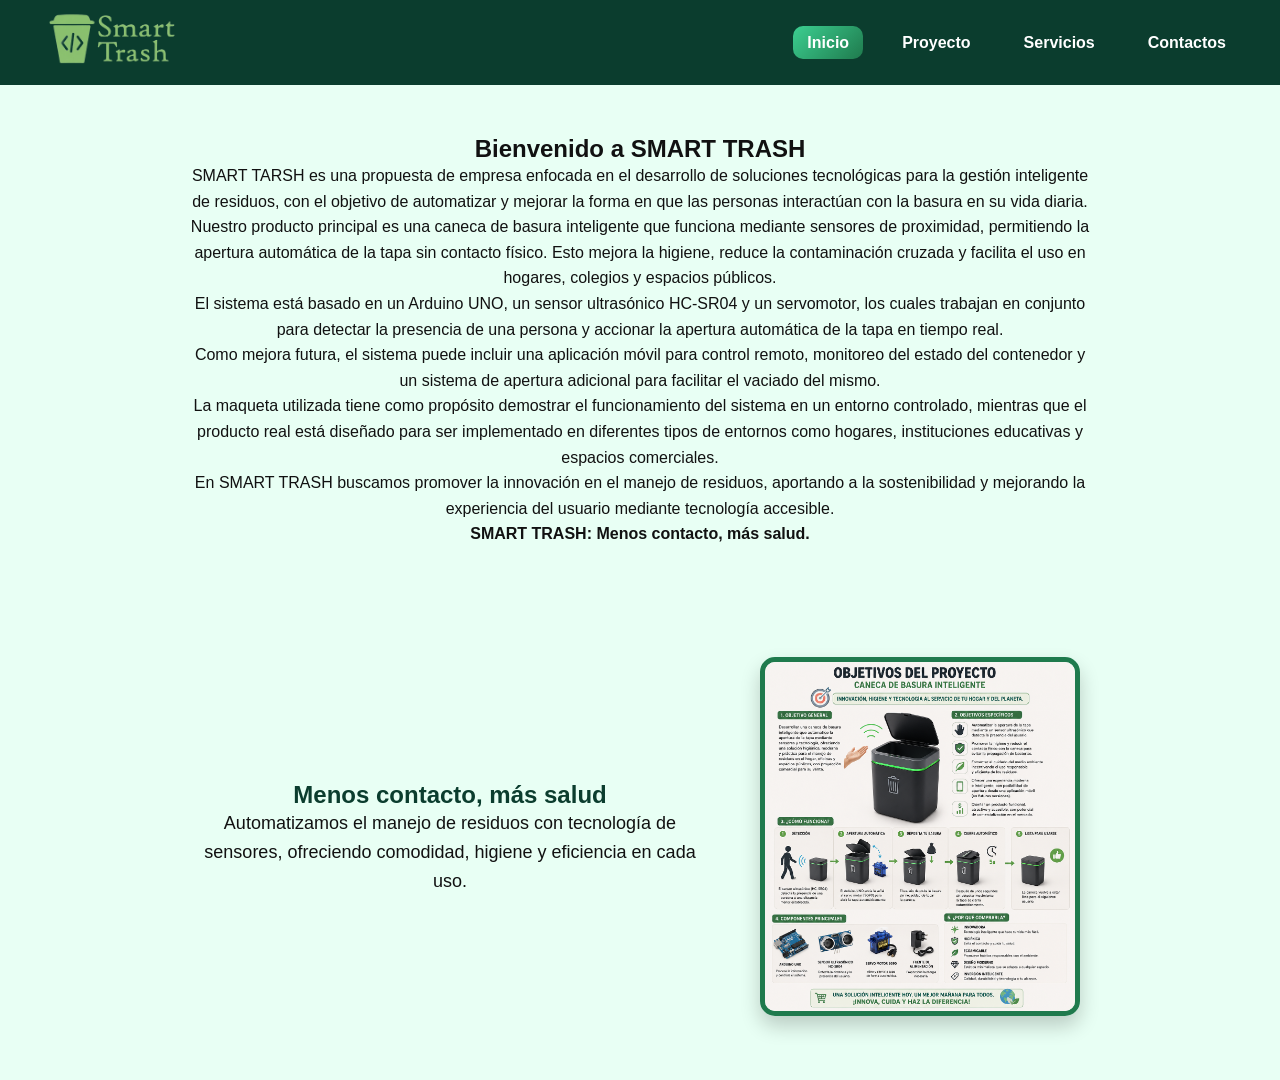
==== index.html @ df213310 "Add files via upload" ====
<!DOCTYPE html>
<html lang="es">
<head>
    <meta charset="UTF-8">
    <meta name="viewport" content="width=device-width, initial-scale=1.0">
    <title>SMART BIN SYSTEM</title>
    <link rel="stylesheet" href="style/style.css">
</head>
<body>

    <nav class="navbar">

        <div class="logo">
            <img src="img/logo s.png" alt="Logo SMART TRASH">
        </div>

        <ul class="menu">
            <li><a href="index.html" class="activo">Inicio</a></li>
            <li><a href="proyecto.html">Proyecto</a></li>
            <li><a href="servicios.html">Servicios</a></li>
            <li><a href="contactos.html">Contactos</a></li>
        </ul>

    </nav>

    <section class="bienvenida">

        <h2>Bienvenido a SMART TRASH</h2>

        <div class="contenido-bienvenida">

            <p>
                SMART TARSH es una propuesta de empresa enfocada en el desarrollo de soluciones tecnológicas
                para la gestión inteligente de residuos, con el objetivo de automatizar y mejorar la forma en que
                las personas interactúan con la basura en su vida diaria.
            </p>

            <p>
                Nuestro producto principal es una caneca de basura inteligente que funciona mediante sensores de
                proximidad, permitiendo la apertura automática de la tapa sin contacto físico. Esto mejora la
                higiene, reduce la contaminación cruzada y facilita el uso en hogares, colegios y espacios públicos.
            </p>

            <p>
                El sistema está basado en un Arduino UNO, un sensor ultrasónico HC-SR04 y un servomotor, los cuales
                trabajan en conjunto para detectar la presencia de una persona y accionar la apertura automática
                de la tapa en tiempo real.
            </p>

            <p>
                Como mejora futura, el sistema puede incluir una aplicación móvil para control remoto, monitoreo
                del estado del contenedor y un sistema de apertura adicional para facilitar el vaciado del mismo.
            </p>

            <p>
                La maqueta utilizada tiene como propósito demostrar el funcionamiento del sistema en un entorno
                controlado, mientras que el producto real está diseñado para ser implementado en diferentes tipos
                de entornos como hogares, instituciones educativas y espacios comerciales.
            </p>

            <p>
                En SMART TRASH buscamos promover la innovación en el manejo de residuos, aportando a la
                sostenibilidad y mejorando la experiencia del usuario mediante tecnología accesible.
            </p>

            <p>
                <strong class="slogan">SMART TRASH: Menos contacto, más salud.</strong>
            </p>

        </div>

    </section>

    <section class="hero">

        <div class="hero-texto">

            <h1>Menos contacto, más salud</h1>

            <p>
                Automatizamos el manejo de residuos con tecnología de sensores,
                ofreciendo comodidad, higiene y eficiencia en cada uso.
            </p>

        </div>

        <div class="hero-imagen">
            <img src="img/imagen inicio s.png" alt="Caneca inteligente" onclick="abrir(this)">
        </div>

    </section>

    <!-- MODAL (NO SE MODIFICA FUNCIONALIDAD) -->
    <div id="modal" class="modal" onclick="cerrar()">
        <img id="imgGrande">
    </div>

    <script>
        function abrir(img){
            document.getElementById("modal").style.display = "flex";
            document.getElementById("imgGrande").src = img.src;
        }

        function cerrar(){
            document.getElementById("modal").style.display = "none";
        }
    </script>

</body>
</html>
---- style/style.css ----
/* ===== RESET GENERAL ===== */
* {
    margin: 0;
    padding: 0;
    box-sizing: border-box;
    font-family: Arial, Helvetica, sans-serif;
}

/* ===== COLORES ===== */
:root {
    --verde-oscuro: #0b3d2e;
    --verde-medio: #1f7a4d;
    --verde-claro: #3ccf91;
    --verde-suave: #e8fff4;
    --blanco: #ffffff;
    --negro: #111;
}

/* ===== BODY ===== */
body {
    background-color: var(--verde-suave);
    color: var(--negro);
    padding-top: 85px; /* navbar fija */
}

/* ===== NAVBAR FIJA ===== */
.navbar {
    position: fixed;
    top: 0;
    left: 0;
    width: 100%;
    height: 85px;

    display: flex;
    justify-content: space-between;
    align-items: center;

    background: var(--verde-oscuro);
    padding: 0 40px;

    z-index: 1000;
}

/* LOGO */
.logo img {
    height: 95px;
    transition: 0.3s;
}

.logo img:hover {
    transform: scale(1.05);
}

/* MENU */
.menu {
    list-style: none;
    display: flex;
    gap: 25px;
}

.menu li a {
    text-decoration: none;
    color: white;
    font-weight: bold;
    padding: 8px 14px;
    border-radius: 10px;
    transition: 0.3s;
}

.menu li a:hover {
    background: rgba(60, 207, 145, 0.2);
    color: var(--verde-claro);
}

.activo {
    background: linear-gradient(135deg, var(--verde-claro), var(--verde-medio));
    border-radius: 10px;
}

/* ===== BIENVENIDA ===== */
.bienvenida {
    padding: 50px 20px;
    text-align: center;
}

.contenido-bienvenida {
    max-width: 900px;
    margin: auto;
    line-height: 1.6;
}

/* ===== HERO ===== */
.hero {
    display: flex;
    flex-wrap: wrap;
    justify-content: center;
    align-items: center;
    gap: 60px;
    padding: 60px 20px;
}

.hero-texto {
    max-width: 500px;
    text-align: center;
}

.hero-texto h1 {
    color: var(--verde-oscuro);
}

.hero-texto p {
    font-size: 18px;
    line-height: 1.6;
}

.hero-imagen img {
    width: 320px;
    border-radius: 15px;
    border: 5px solid var(--verde-medio);
    box-shadow: 0 10px 20px rgba(0,0,0,0.2);
    cursor: pointer;
    transition: 0.3s;
}

.hero-imagen img:hover {
    transform: scale(1.05);
    border-color: var(--verde-claro);
}

/* ===== GALERÍA PROYECTO ===== */
.galeria {
    padding: 80px 20px 50px;
    text-align: center;
}

.fila {
    display: flex;
    justify-content: center;
    flex-wrap: wrap;
    gap: 25px;
    margin-bottom: 25px;
}

/* IMÁGENES PEQUEÑAS */
.fila img {
    width: 200px;
    height: 140px;
    object-fit: cover;

    border-radius: 14px;
    border: 4px solid var(--verde-medio);

    box-shadow: 0 8px 18px rgba(0,0,0,0.12);

    cursor: pointer;
    transition: 0.3s;

    background: white;
    padding: 4px;
}

.fila img:hover {
    transform: translateY(-5px) scale(1.03);
    border-color: var(--verde-claro);
    box-shadow: 0 12px 25px rgba(60, 207, 145, 0.25);
}

/* ===== MODAL ===== */
.modal {
    display: none;
    position: fixed;
    inset: 0;
    background: rgba(0,0,0,0.6);
    backdrop-filter: blur(10px);
    justify-content: center;
    align-items: center;
    z-index: 2000; /* encima de navbar */
    padding: 60px 20px; /* espacio para X */
}

/* IMAGEN MODAL */
.modal img {
    max-width: 70vw;
    max-height: 75vh;

    width: auto;
    height: auto;

    object-fit: contain;

    border-radius: 14px;
    border: 5px solid var(--verde-claro);

    box-shadow: 0 0 30px rgba(60, 207, 145, 0.4);
}

/* ===== FLECHAS ===== */
.flecha {
    position: fixed;
    top: 50%;
    transform: translateY(-50%);
    font-size: 70px;
    color: white;
    cursor: pointer;
    user-select: none;
    padding: 20px;
    z-index: 2100;
    transition: 0.3s;
}

.izquierda {
    left: 60px;
}

.derecha {
    right: 60px;
}

.flecha:hover {
    color: var(--verde-claro);
    transform: translateY(-50%) scale(1.2);
}

/* ===== BOTÓN CERRAR ===== */
.cerrar {
    position: fixed;
    top: 100px; /* 👈 debajo de navbar */
    right: 30px;
    font-size: 40px;
    color: white;
    cursor: pointer;
    z-index: 2200;
    transition: 0.3s;
}

.cerrar:hover {
    color: var(--verde-claro);
    transform: scale(1.2);
}

/* ===== SERVICIOS ===== */
.servicios-grid {
    display: grid;
    grid-template-columns: repeat(auto-fit, minmax(220px, 1fr));
    gap: 20px;
    margin-top: 30px;
}

.servicio-card {
    background: white;
    border-left: 5px solid var(--verde-medio);
    padding: 20px;
    border-radius: 14px;
    box-shadow: 0 8px 18px rgba(0,0,0,0.12);
    cursor: pointer;
    transition: 0.3s;
    text-align: left;
}

.servicio-card:hover {
    transform: translateY(-6px);
    border-left-color: var(--verde-claro);
}

/* ===== CONTACTO ===== */
.formulario-contacto {
    display: flex;
    justify-content: center;
    padding: 40px 20px;
}

.formulario-contacto form {
    background: white;
    padding: 25px;
    border-radius: 12px;
    width: 100%;
    max-width: 500px;
    display: flex;
    flex-direction: column;
    gap: 15px;
}

.formulario-contacto input,
.formulario-contacto textarea {
    padding: 12px;
    border: 2px solid #ccc;
    border-radius: 8px;
}

.formulario-contacto button {
    background: var(--verde-medio);
    color: white;
    padding: 12px;
    border: none;
    border-radius: 8px;
    cursor: pointer;
    font-weight: bold;
}

.formulario-contacto button:hover {
    background: var(--verde-oscuro);
}

/* ===== INFO CONTACTO ===== */
.info-contacto {
    display: flex;
    justify-content: center;
    padding: 30px 20px;
}

.info-card {
    background: var(--verde-oscuro);
    color: white;
    padding: 20px;
    border-radius: 12px;
    max-width: 400px;
    text-align: center;
}

.info-card h3 {
    color: var(--verde-claro);
}

/* ===== RESPONSIVE ===== */
@media (max-width: 768px) {

    .navbar {
        flex-direction: column;
        height: auto;
        padding: 10px;
        gap: 10px;
    }

    .menu {
        flex-wrap: wrap;
        justify-content: center;
    }

    .hero {
        flex-direction: column;
        text-align: center;
    }

    .hero-texto {
        max-width: 100%;
    }

    .hero-imagen img {
        width: 90%;
    }

    .fila img {
        width: 90%;
        height: auto;
    }
}

/* ===== RESPONSIVE CELULAR MEJORADO ===== */
@media (max-width: 768px) {

    /* NAVBAR */
    .navbar {
        flex-direction: column;
        height: auto;
        padding: 10px;
        gap: 10px;
    }

    .menu {
        flex-wrap: wrap;
        justify-content: center;
        gap: 10px;
    }

    .menu li a {
        font-size: 14px;
        padding: 6px 10px;
    }

    /* CONTENIDO GENERAL */
    .bienvenida {
        padding: 30px 15px;
    }

    .contenido-bienvenida {
        max-width: 100%;
        padding: 0 10px;
        text-align: center;
    }

    /* HERO */
    .hero {
        flex-direction: column;
        gap: 25px;
        padding: 40px 15px;
        text-align: center;
    }

    .hero-texto {
        max-width: 100%;
    }

    .hero-texto h1 {
        font-size: 22px;
    }

    .hero-texto p {
        font-size: 15px;
    }

    .hero-imagen img {
        width: 90%;
        max-width: 320px;
    }

    /* GALERÍA */
    .galeria {
        padding: 40px 10px;
    }

    .fila {
        gap: 15px;
    }

    .fila img {
        width: 45%;
        height: 120px;
    }

    /* MODAL */
    .modal {
        padding: 20px;
    }

    .modal img {
        max-width: 95vw;
        max-height: 70vh;
    }

    /* FLECHAS (IMPORTANTE EN CELULAR) */
    .flecha {
        font-size: 45px;
        padding: 10px;
    }

    .izquierda {
        left: 10px;
    }

    .derecha {
        right: 10px;
    }

    /* X (CIERRE) */
    .cerrar {
        top: 20px;
        right: 15px;
        font-size: 32px;
    }

    /* SERVICIOS */
    .servicios-grid {
        grid-template-columns: 1fr;
    }

    /* FORMULARIO */
    .formulario-contacto {
        padding: 20px 10px;
    }

    .formulario-contacto form {
        width: 100%;
    }

    /* INFO CONTACTO */
    .info-card {
        width: 90%;
    }
}
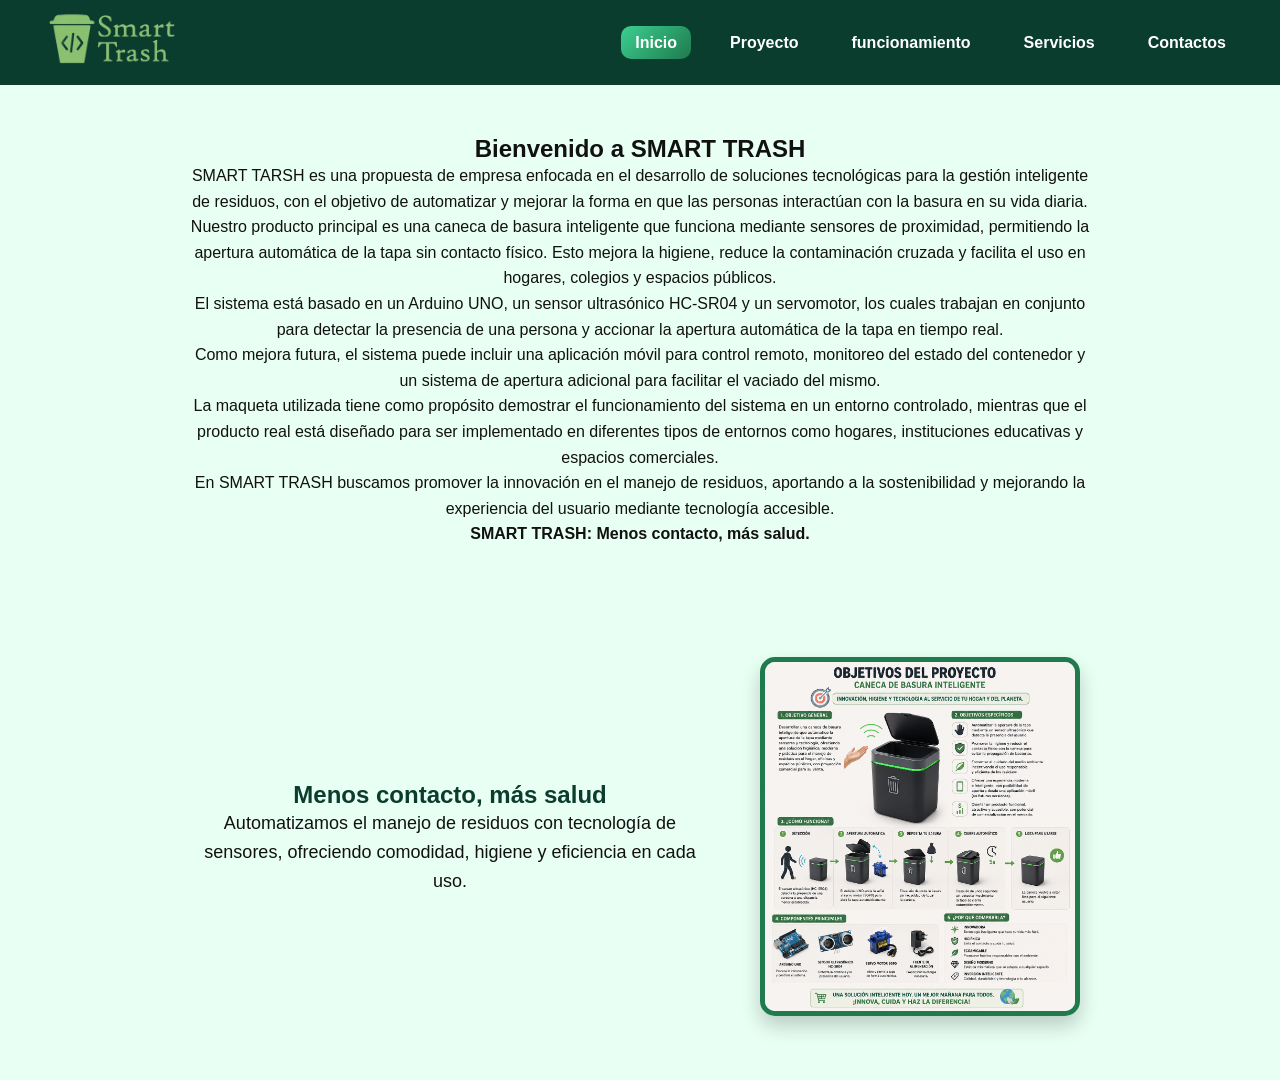
==== commit 91b2eb4b: "Add files via upload" ====
--- a/index.html
+++ b/index.html
@@ -3,7 +3,7 @@
 <head>
     <meta charset="UTF-8">
     <meta name="viewport" content="width=device-width, initial-scale=1.0">
-    <title>SMART BIN SYSTEM</title>
+    <title>SMART TRASH</title>
     <link rel="stylesheet" href="style/style.css">
 </head>
 <body>
@@ -17,6 +17,7 @@
         <ul class="menu">
             <li><a href="index.html" class="activo">Inicio</a></li>
             <li><a href="proyecto.html">Proyecto</a></li>
+            <li><a href="funcionamiento.html">funcionamiento</a></li>
             <li><a href="servicios.html">Servicios</a></li>
             <li><a href="contactos.html">Contactos</a></li>
         </ul>
--- a/style/style.css
+++ b/style/style.css
@@ -224,7 +224,7 @@
 /* ===== BOTÓN CERRAR ===== */
 .cerrar {
     position: fixed;
-    top: 100px; /* 👈 debajo de navbar */
+    top: 30px; /* 👈 debajo de navbar */
     right: 30px;
     font-size: 40px;
     color: white;
@@ -476,4 +476,140 @@
     .info-card {
         width: 90%;
     }
+}
+
+/* FUNCIONAMIENTO */
+
+.funcionamiento{
+    padding: 100px 8%;
+    background: #f4fff4;
+}
+
+.funcionamiento h2{
+    text-align: center;
+    color: #0c8a3d;
+    font-size: 2.8rem;
+    margin-bottom: 50px;
+}
+
+.pasos-funcionamiento{
+    display: grid;
+    grid-template-columns: repeat(auto-fit, minmax(280px, 1fr));
+    gap: 25px;
+}
+
+.paso{
+    background: white;
+    border-radius: 15px;
+    padding: 25px;
+    box-shadow: 0 5px 15px rgba(0,0,0,0.1);
+    border-top: 5px solid #0c8a3d;
+    transition: .3s;
+}
+
+.paso:hover{
+    transform: translateY(-8px);
+}
+
+.numero{
+    display: inline-block;
+    width: 40px;
+    height: 40px;
+    background: #0c8a3d;
+    color: white;
+    border-radius: 50%;
+    text-align: center;
+    line-height: 40px;
+    font-weight: bold;
+    margin-bottom: 15px;
+}
+
+.paso h3{
+    color: #0c8a3d;
+    margin-bottom: 10px;
+}
+
+.paso p{
+    color: #555;
+    line-height: 1.6;
+}
+
+@media (max-width:768px){
+
+    .funcionamiento{
+        padding: 80px 5%;
+    }
+
+    .funcionamiento h2{
+        font-size: 2rem;
+    }
+
+}
+
+/* X PARA SERVICIOS */
+
+.modal-card{
+    position: relative;
+    max-width: 600px;
+    width: 90%;
+}
+
+.cerrar-servicio{
+    position: absolute;
+    top: 10px;
+    right: 15px;
+    font-size: 28px;
+    font-weight: bold;
+    color: var(--verde-oscuro);
+    cursor: pointer;
+    transition: .3s;
+}
+
+.cerrar-servicio:hover{
+    color: red;
+    transform: scale(1.2);
+}
+
+/* X FUERA DEL RECUADRO DE SERVICIOS */
+
+.cerrar-servicio{
+    position: fixed;
+    top: 30px; /* debajo de la navbar */
+    right: 30px;
+
+    font-size: 40px;
+    color: white;
+    cursor: pointer;
+
+    z-index: 2200;
+    transition: 0.3s;
+}
+
+.cerrar-servicio:hover{
+    color: var(--verde-claro);
+    transform: scale(1.2);
+}
+
+.modal-card{
+    max-width: 600px;
+    width: 90%;
+}
+
+/* ===== CORRECCIÓN NAVBAR CELULAR ===== */
+
+@media (max-width: 768px){
+
+    body{
+        padding-top: 150px;
+    }
+
+    .navbar{
+        height: auto;
+        padding: 10px;
+    }
+
+    .bienvenida h2{
+        margin-top: 15px;
+    }
+
 }
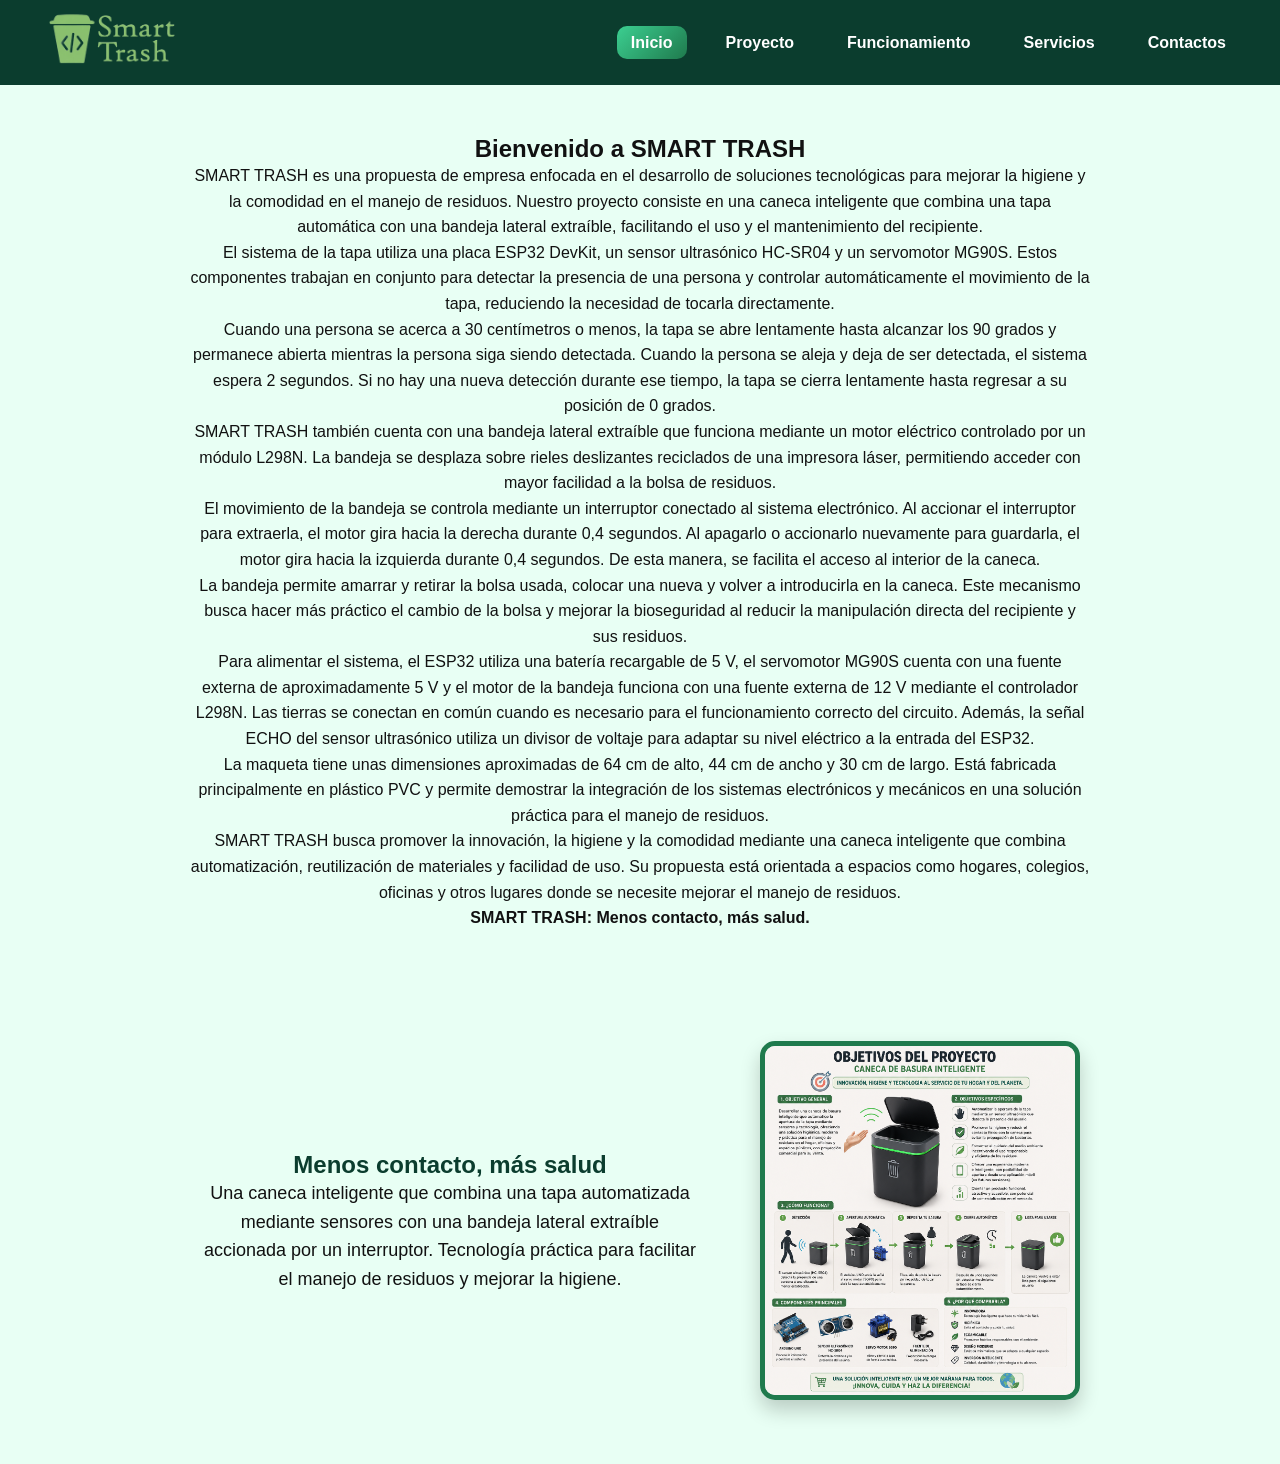
==== commit 07bd1d06: "Add files via upload" ====
--- a/index.html
+++ b/index.html
@@ -3,11 +3,15 @@
 <head>
     <meta charset="UTF-8">
     <meta name="viewport" content="width=device-width, initial-scale=1.0">
+
+    <meta name="description" content="SMART TRASH es una caneca inteligente con tapa automática y bandeja lateral extraíble para facilitar el manejo de residuos y mejorar la higiene.">
+
     <title>SMART TRASH</title>
     <link rel="stylesheet" href="style/style.css">
 </head>
 <body>
 
+    <!-- BARRA DE NAVEGACIÓN -->
     <nav class="navbar">
 
         <div class="logo">
@@ -17,13 +21,14 @@
         <ul class="menu">
             <li><a href="index.html" class="activo">Inicio</a></li>
             <li><a href="proyecto.html">Proyecto</a></li>
-            <li><a href="funcionamiento.html">funcionamiento</a></li>
+            <li><a href="funcionamiento.html">Funcionamiento</a></li>
             <li><a href="servicios.html">Servicios</a></li>
             <li><a href="contactos.html">Contactos</a></li>
         </ul>
 
     </nav>
 
+    <!-- BIENVENIDA -->
     <section class="bienvenida">
 
         <h2>Bienvenido a SMART TRASH</h2>
@@ -31,47 +36,102 @@
         <div class="contenido-bienvenida">
 
             <p>
-                SMART TARSH es una propuesta de empresa enfocada en el desarrollo de soluciones tecnológicas
-                para la gestión inteligente de residuos, con el objetivo de automatizar y mejorar la forma en que
-                las personas interactúan con la basura en su vida diaria.
+                SMART TRASH es una propuesta de empresa enfocada en el
+                desarrollo de soluciones tecnológicas para mejorar la
+                higiene y la comodidad en el manejo de residuos. Nuestro
+                proyecto consiste en una caneca inteligente que combina
+                una tapa automática con una bandeja lateral extraíble,
+                facilitando el uso y el mantenimiento del recipiente.
             </p>
 
             <p>
-                Nuestro producto principal es una caneca de basura inteligente que funciona mediante sensores de
-                proximidad, permitiendo la apertura automática de la tapa sin contacto físico. Esto mejora la
-                higiene, reduce la contaminación cruzada y facilita el uso en hogares, colegios y espacios públicos.
+                El sistema de la tapa utiliza una placa ESP32 DevKit,
+                un sensor ultrasónico HC-SR04 y un servomotor MG90S.
+                Estos componentes trabajan en conjunto para detectar
+                la presencia de una persona y controlar automáticamente
+                el movimiento de la tapa, reduciendo la necesidad de
+                tocarla directamente.
             </p>
 
             <p>
-                El sistema está basado en un Arduino UNO, un sensor ultrasónico HC-SR04 y un servomotor, los cuales
-                trabajan en conjunto para detectar la presencia de una persona y accionar la apertura automática
-                de la tapa en tiempo real.
+                Cuando una persona se acerca a 30 centímetros o menos,
+                la tapa se abre lentamente hasta alcanzar los 90 grados
+                y permanece abierta mientras la persona siga siendo
+                detectada. Cuando la persona se aleja y deja de ser
+                detectada, el sistema espera 2 segundos. Si no hay una
+                nueva detección durante ese tiempo, la tapa se cierra
+                lentamente hasta regresar a su posición de 0 grados.
             </p>
 
             <p>
-                Como mejora futura, el sistema puede incluir una aplicación móvil para control remoto, monitoreo
-                del estado del contenedor y un sistema de apertura adicional para facilitar el vaciado del mismo.
+                SMART TRASH también cuenta con una bandeja lateral
+                extraíble que funciona mediante un motor eléctrico
+                controlado por un módulo L298N. La bandeja se desplaza
+                sobre rieles deslizantes reciclados de una impresora
+                láser, permitiendo acceder con mayor facilidad a la
+                bolsa de residuos.
             </p>
 
             <p>
-                La maqueta utilizada tiene como propósito demostrar el funcionamiento del sistema en un entorno
-                controlado, mientras que el producto real está diseñado para ser implementado en diferentes tipos
-                de entornos como hogares, instituciones educativas y espacios comerciales.
+                El movimiento de la bandeja se controla mediante
+                un interruptor conectado al sistema electrónico.
+                Al accionar el interruptor para extraerla, el motor
+                gira hacia la derecha durante 0,4 segundos. Al
+                apagarlo o accionarlo nuevamente para guardarla,
+                el motor gira hacia la izquierda durante 0,4 segundos.
+                De esta manera, se facilita el acceso al interior
+                de la caneca.
             </p>
 
             <p>
-                En SMART TRASH buscamos promover la innovación en el manejo de residuos, aportando a la
-                sostenibilidad y mejorando la experiencia del usuario mediante tecnología accesible.
+                La bandeja permite amarrar y retirar la bolsa usada,
+                colocar una nueva y volver a introducirla en la caneca.
+                Este mecanismo busca hacer más práctico el cambio
+                de la bolsa y mejorar la bioseguridad al reducir
+                la manipulación directa del recipiente y sus residuos.
             </p>
 
             <p>
-                <strong class="slogan">SMART TRASH: Menos contacto, más salud.</strong>
+                Para alimentar el sistema, el ESP32 utiliza una batería
+                recargable de 5 V, el servomotor MG90S cuenta con una
+                fuente externa de aproximadamente 5 V y el motor de
+                la bandeja funciona con una fuente externa de 12 V
+                mediante el controlador L298N. Las tierras se conectan
+                en común cuando es necesario para el funcionamiento
+                correcto del circuito. Además, la señal ECHO del sensor
+                ultrasónico utiliza un divisor de voltaje para adaptar
+                su nivel eléctrico a la entrada del ESP32.
+            </p>
+
+            <p>
+                La maqueta tiene unas dimensiones aproximadas de
+                64 cm de alto, 44 cm de ancho y 30 cm de largo.
+                Está fabricada principalmente en plástico PVC y
+                permite demostrar la integración de los sistemas
+                electrónicos y mecánicos en una solución práctica
+                para el manejo de residuos.
+            </p>
+
+            <p>
+                SMART TRASH busca promover la innovación, la higiene
+                y la comodidad mediante una caneca inteligente que
+                combina automatización, reutilización de materiales
+                y facilidad de uso. Su propuesta está orientada a
+                espacios como hogares, colegios, oficinas y otros
+                lugares donde se necesite mejorar el manejo de residuos.
+            </p>
+
+            <p>
+                <strong class="slogan">
+                    SMART TRASH: Menos contacto, más salud.
+                </strong>
             </p>
 
         </div>
 
     </section>
 
+    <!-- SECCIÓN PRINCIPAL -->
     <section class="hero">
 
         <div class="hero-texto">
@@ -79,32 +139,57 @@
             <h1>Menos contacto, más salud</h1>
 
             <p>
-                Automatizamos el manejo de residuos con tecnología de sensores,
-                ofreciendo comodidad, higiene y eficiencia en cada uso.
+                Una caneca inteligente que combina una tapa
+                automatizada mediante sensores con una bandeja
+                lateral extraíble accionada por un interruptor.
+                Tecnología práctica para facilitar el manejo de
+                residuos y mejorar la higiene.
             </p>
 
         </div>
 
         <div class="hero-imagen">
-            <img src="img/imagen inicio s.png" alt="Caneca inteligente" onclick="abrir(this)">
+            <img
+                src="img/imagen inicio s.png"
+                alt="Prototipo de la caneca inteligente SMART TRASH"
+                onclick="abrir(this)"
+            >
         </div>
 
     </section>
 
-    <!-- MODAL (NO SE MODIFICA FUNCIONALIDAD) -->
-    <div id="modal" class="modal" onclick="cerrar()">
-        <img id="imgGrande">
+    <!-- VISOR DE IMAGEN -->
+    <div
+        id="modal"
+        class="modal"
+        onclick="cerrar()"
+        role="dialog"
+        aria-modal="true"
+        aria-label="Imagen ampliada de SMART TRASH"
+    >
+        <img
+            id="imgGrande"
+            alt="Vista ampliada del prototipo SMART TRASH"
+        >
     </div>
 
+    <!-- FUNCIONES DE LA IMAGEN -->
     <script>
-        function abrir(img){
+        function abrir(img) {
             document.getElementById("modal").style.display = "flex";
             document.getElementById("imgGrande").src = img.src;
+            document.getElementById("imgGrande").alt = img.alt;
         }
 
-        function cerrar(){
+        function cerrar() {
             document.getElementById("modal").style.display = "none";
         }
+
+        document.addEventListener("keydown", function(event) {
+            if (event.key === "Escape") {
+                cerrar();
+            }
+        });
     </script>
 
 </body>
